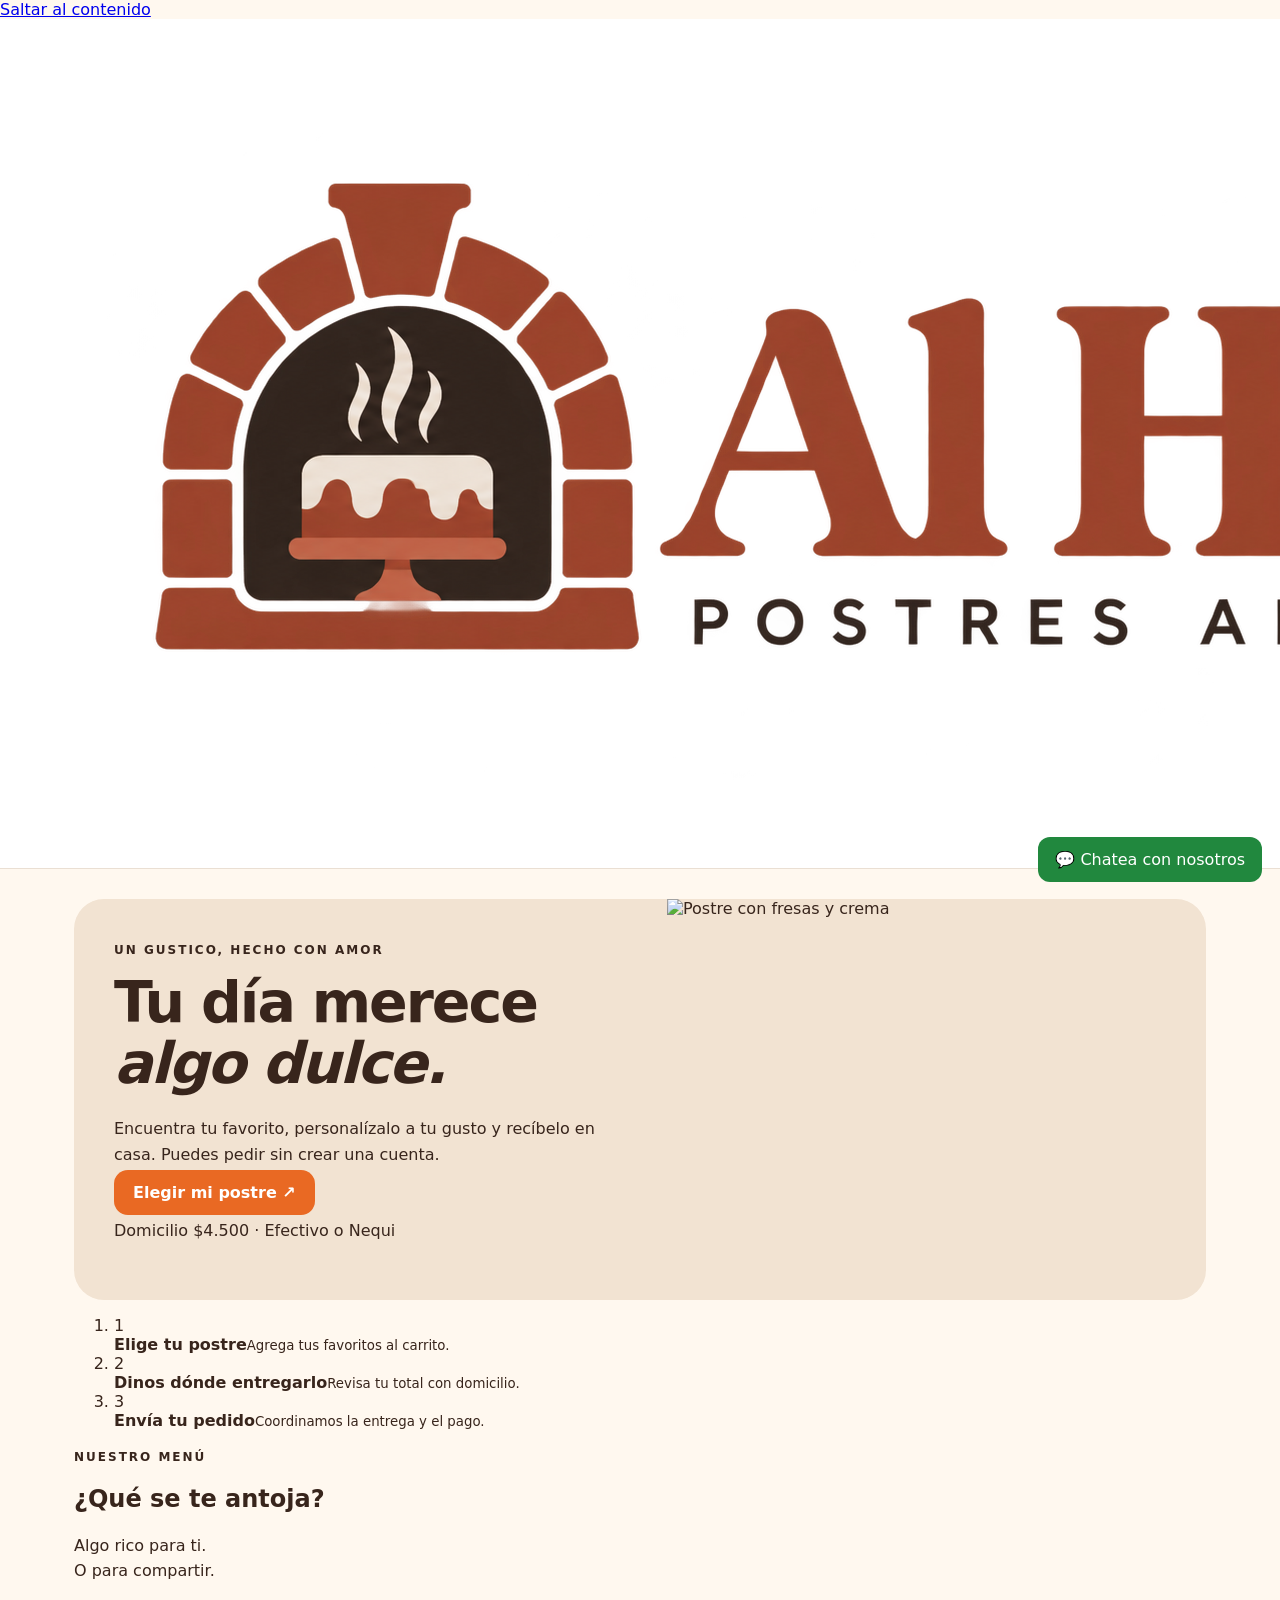
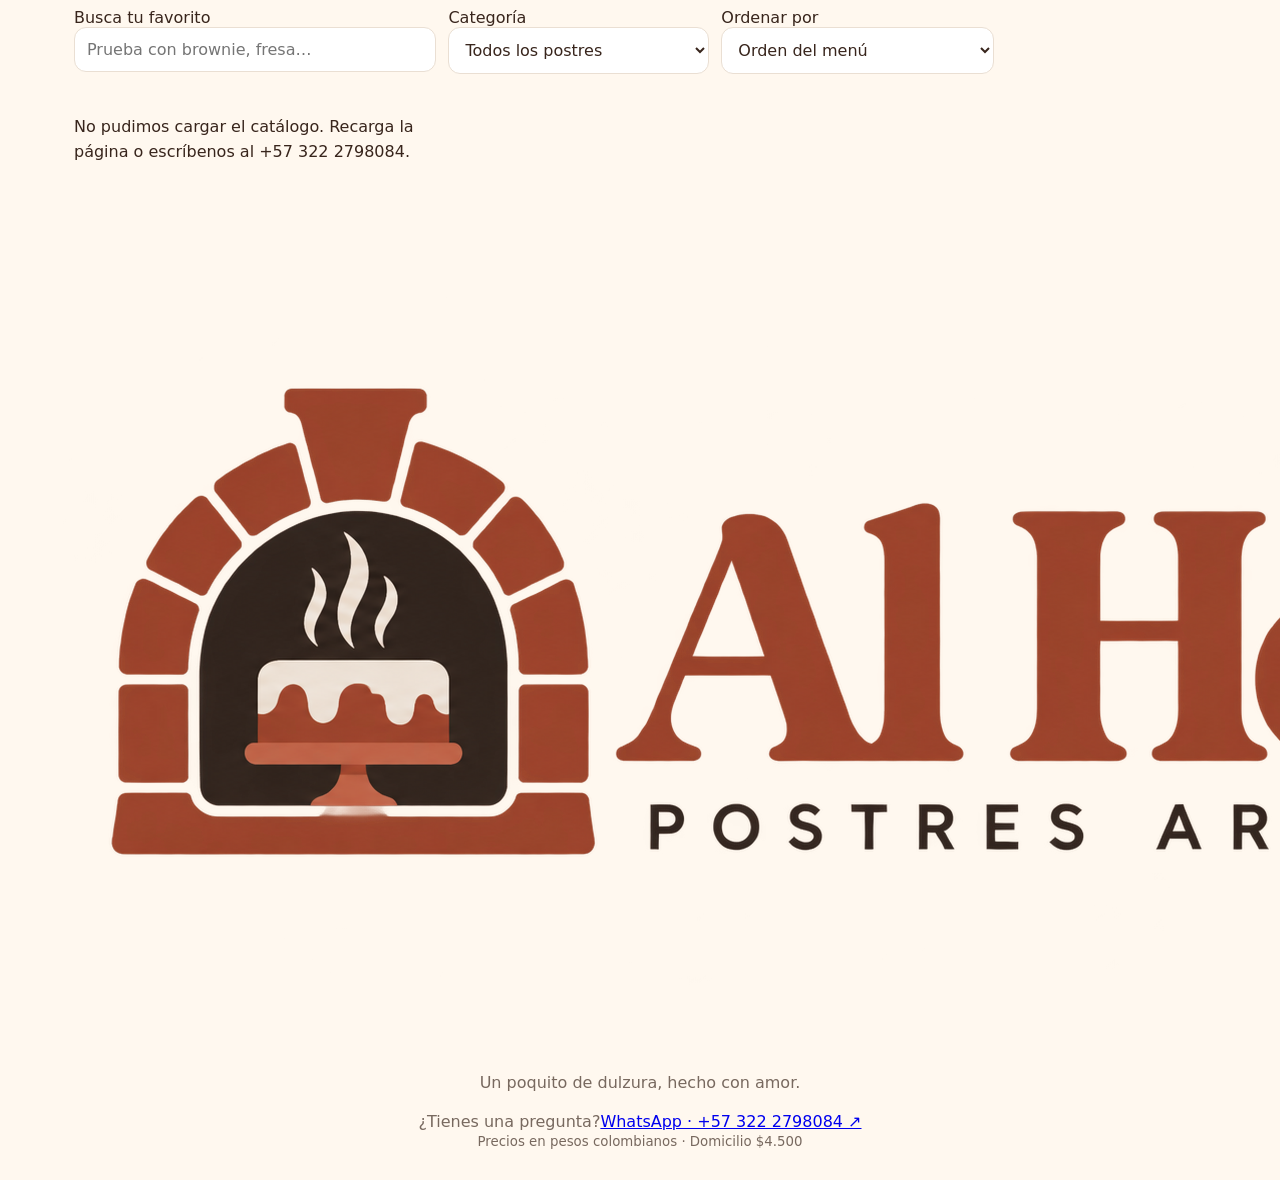
==== pages/index.html @ e9ab472f "Use approved Al Horno logo in header and footer" ====
<!doctype html><html lang="es"><head><meta charset="utf-8"><meta name="viewport" content="width=device-width,initial-scale=1"><meta name="theme-color" content="#ef7428"><title>Al Horno · Postres</title><style>
:root{--ink:#38251c;--accent:#e96923;--cream:#fff8ef;--line:#eadfd3}*{box-sizing:border-box}body{margin:0;background:var(--cream);color:var(--ink);font:16px system-ui,sans-serif}header{background:#fff;position:sticky;top:0;z-index:2;border-bottom:1px solid var(--line)}nav{max-width:1180px;margin:auto;padding:17px 24px;display:flex;justify-content:space-between;align-items:center}.brand{font-size:25px;font-weight:850}.brand small{display:block;font-size:10px;letter-spacing:3px}button,.btn{border:0;border-radius:14px;padding:13px 19px;background:var(--accent);color:white;font:inherit;font-weight:700;cursor:pointer;text-decoration:none}button:focus-visible,a:focus-visible,input:focus-visible,select:focus-visible,textarea:focus-visible{outline:3px solid #5b371b;outline-offset:3px}main{max-width:1180px;margin:auto;padding:30px 24px}.hero{display:grid;grid-template-columns:1.1fr 1fr;overflow:hidden;border-radius:30px;background:#f2e3d2;min-height:340px}.hero div{padding:40px}.hero img{width:100%;height:100%;max-height:380px;object-fit:cover}h1{font-size:clamp(32px,5vw,57px);line-height:1.07;margin:14px 0 22px;letter-spacing:-2px}p{line-height:1.6}.eyebrow{font-size:12px;font-weight:750;letter-spacing:2px}.filters{display:flex;gap:12px;flex-wrap:wrap;margin:24px 0}input,select,textarea{border:1px solid var(--line);border-radius:12px;background:white;padding:12px;font:inherit;width:100%;color:var(--ink)}.filters input{flex:2;min-width:180px}.filters select{flex:1;min-width:150px}.grid{display:grid;grid-template-columns:repeat(3,1fr);gap:22px}.card{background:#fff;border:1px solid var(--line);border-radius:23px;overflow:hidden}.card img{width:100%;height:200px;object-fit:cover}.card>div{padding:20px}.card h3{margin:4px 0}.card p{color:#78695f;min-height:50px;font-size:14px}.row{display:flex;justify-content:space-between;align-items:center;gap:12px}.price{font-size:21px;font-weight:800}.muted{color:#78695f;font-size:14px}.cart{margin-top:35px;background:white;padding:28px;border:1px solid var(--line);border-radius:24px;scroll-margin-top:95px}.item{padding:16px 0;border-bottom:1px solid var(--line)}.item button{padding:7px 12px}.fields{display:grid;grid-template-columns:1fr 1fr;gap:18px;margin:22px 0}.fields label{display:grid;gap:6px}.wide{grid-column:1/-1}footer{text-align:center;padding:30px;color:#78695f}.notice{background:#fff0db;border-radius:12px;padding:14px}.empty{padding:30px;text-align:center}dialog{border:1px solid var(--line);border-radius:25px;padding:28px;max-width:480px;width:calc(100% - 32px)}dialog::backdrop{background:#38251c88}dialog label{display:block;margin:12px 0}dialog label input[type=checkbox]{width:auto}.toast{position:fixed;bottom:22px;left:50%;transform:translateX(-50%);background:var(--ink);color:white;border-radius:20px;padding:13px 20px;z-index:5}.hidden{display:none}@media(max-width:750px){.hero{grid-template-columns:1fr}.hero img{height:200px}.hero div{padding:27px}.grid{grid-template-columns:repeat(2,1fr)}.fields{grid-template-columns:1fr}}@media(max-width:480px){main{padding:20px 14px}.grid{grid-template-columns:1fr}.brand{font-size:22px}.cart{padding:20px}.card img{height:220px}}
.hidden,[hidden]{display:none!important}.detail{max-width:1180px;margin:30px auto;padding:0 24px;display:grid;grid-template-columns:1.1fr 1fr;gap:45px}.detail>img{width:100%;height:620px;max-height:75vh;object-fit:cover;border-radius:18px}.detail h2{font:36px Georgia,serif}.detail label{display:block;margin:16px 0}.detail input[type=checkbox]{width:auto}.detail .btn{display:inline-block;margin:12px 8px 0 0}.detail button[type=submit]{width:100%;margin-top:16px}.cart{margin:10px auto;max-width:850px;min-height:60vh}.navlinks{display:flex;align-items:center;gap:18px}.navlinks>a:not(.btn){color:var(--ink);text-decoration:none}.chat{position:fixed;right:18px;bottom:18px;background:#21883e;color:white;padding:13px 17px;border-radius:12px;text-decoration:none;z-index:3}.toast{bottom:80px}.card>a{display:block}.card h3 a{color:inherit;text-decoration:none}.crumb{color:#78695f;text-decoration:none}.item strong{font-size:18px}@media(max-width:750px){.detail{grid-template-columns:1fr;gap:22px;padding:0 18px}.detail>img{height:320px}.detail h2{font-size:29px}.navlinks{gap:10px}.navlinks>a:not(.btn){font-size:14px}.chat{font-size:13px}.brand small{letter-spacing:1px}}
</style></head><body><a class="skip-link" href="#catalogo">Saltar al contenido</a><header><nav><a class="brand" href="./index.html" aria-label="Al Horno, inicio"><img class="brand-logo" src="./assets/al-horno-logo.png" alt="Al Horno · Postres artesanales" width="1942" height="809" fetchpriority="high"></a><div class="navlinks"><a href="#catalogo">Productos</a><a class="btn cart-link" href="#carrito">Carrito <span id="count" aria-live="polite">0</span></a></div></nav></header><main><section id="hero" class="hero"><div><span class="eyebrow">UN GUSTICO, HECHO CON AMOR</span><h1>Tu día merece<br><em>algo dulce.</em></h1><p>Encuentra tu favorito, personalízalo a tu gusto y recíbelo en casa. Puedes pedir sin crear una cuenta.</p><a class="btn" href="#catalogo">Elegir mi postre <span aria-hidden="true">↗</span></a><p class="hero-note">Domicilio $4.500 · Efectivo o Nequi</p></div><img src="https://images.unsplash.com/photo-1565958011703-44f9829ba187?auto=format&fit=crop&w=1000&q=84" alt="Postre con fresas y crema"></section><section id="catalogo"><ol class="how-to" aria-label="Cómo hacer tu pedido"><li><span>1</span><div><strong>Elige tu postre</strong><small>Agrega tus favoritos al carrito.</small></div></li><li><span>2</span><div><strong>Dinos dónde entregarlo</strong><small>Revisa tu total con domicilio.</small></div></li><li><span>3</span><div><strong>Envía tu pedido</strong><small>Coordinamos la entrega y el pago.</small></div></li></ol><div class="section-heading"><div><span class="eyebrow">NUESTRO MENÚ</span><h2>¿Qué se te antoja?</h2></div><p>Algo rico para ti.<br>O para compartir.</p></div><div class="filters"><label class="search-label">Busca tu favorito<input id="search" type="search" placeholder="Prueba con brownie, fresa…" aria-label="Buscar postres"></label><label>Categoría<select id="category" aria-label="Categoría"><option value="">Todos los postres</option></select></label><label>Ordenar por<select id="sort" aria-label="Ordenar por"><option value="menu">Orden del menú</option><option value="price-asc">Menor precio</option><option value="price-desc">Mayor precio</option><option value="name">Nombre: A a Z</option></select></label></div><div class="catalog-meta"><p id="results-count" role="status"></p><button id="clear-filters" class="text-button" hidden>Limpiar filtros</button></div><div id="products" class="grid" aria-live="polite">Cargando postres…</div></section><section id="carrito" class="cart" hidden><a class="crumb" href="#catalogo">← Seguir comprando</a><div class="section-heading"><div><span class="eyebrow">YA CASI ES TUYO</span><h2>Tu carrito</h2><p>Revisa tus postres y dinos dónde los entregamos.</p></div></div><div class="cart-layout"><div class="cart-products"><h3>1. Tus postres</h3><div id="items"></div></div><form id="checkout"><h3>2. Entrega y pago</h3><p class="muted">No necesitas una cuenta para pedir.</p><p class="price" id="total"></p><div class="fields"><label>Tu nombre<input name="name" autocomplete="name" required maxlength="100"></label><label>Celular de contacto<input name="phone" type="tel" autocomplete="tel" required maxlength="30"></label><label class="wide">Dirección de entrega<input name="address" autocomplete="street-address" required maxlength="300"></label><label class="wide">Indicaciones de entrega (opcional)<textarea name="notes" rows="2" maxlength="500" placeholder="Indicaciones de entrega o alguna preferencia"></textarea></label></div><p class="notice">El tamaño grande y los toppings se cotizan por WhatsApp. El negocio confirma disponibilidad, domicilio y precio final antes de preparar tu pedido.</p><button type="submit">Pedir por WhatsApp</button><p class="muted">Se abrirá el mensaje para que tú lo envíes. Tu pedido queda confirmado cuando el negocio te responda.</p></form></div></section></main><section id="options" class="detail" hidden><img id="detailPhoto" alt=""><div><a class="crumb" href="#catalogo">Inicio / Nuestros productos</a><h2 id="dessert" tabindex="-1"></h2><p id="detailPrice" class="price"></p><p id="detailDescription"></p><form id="customize"><label>Tamaño<select name="size"><option>Original</option><option>Grande (por cotizar)</option></select></label><fieldset class="topping-group"><legend>¿Un toque extra? <span>(opcional)</span></legend><p class="muted">Los adicionales se cotizan antes de pagar.</p><div id="toppings"></div></fieldset><label>Notas para este postre (opcional)<textarea name="note" maxlength="300" placeholder="Cuéntanos cómo lo prefieres"></textarea></label><button type="submit">Agregar al carrito</button></form><a class="btn secondary" href="#carrito">Ir a mi carrito →</a><a class="crumb" href="#catalogo">Seguir comprando</a><p class="muted">Tamaño grande y toppings sujetos a cotización. Confirma tus preferencias con nosotros por WhatsApp.</p></div></section><footer><div><img class="brand-logo" src="./assets/al-horno-logo.png" alt="Al Horno · Postres artesanales" width="1942" height="809" loading="lazy"><p>Un poquito de dulzura, hecho con amor.</p></div><div><span>¿Tienes una pregunta?</span><a href="https://wa.me/573222798084" target="_blank" rel="noopener">WhatsApp · +57 322 2798084 ↗</a></div><small>Precios en pesos colombianos · Domicilio $4.500</small></footer><a class="chat" href="https://wa.me/573222798084" target="_blank" rel="noopener">💬 Chatea con nosotros</a><div id="toast" class="toast hidden" role="status"></div><script>
let products=[],cart=[],selected;const $=id=>document.getElementById(id),money=n=>new Intl.NumberFormat('es-CO',{style:'currency',currency:'COP',maximumFractionDigits:0}).format(n),escapeText=s=>String(s).replace(/[&<>"']/g,c=>({'&':'&amp;','<':'&lt;','>':'&gt;','"':'&quot;',"'":'&#39;'}[c]));
function notify(s){$('toast').textContent=s;$('toast').classList.remove('hidden');setTimeout(()=>$('toast').classList.add('hidden'),2500)}
function save(){try{localStorage.setItem('alHornoPagesCart',JSON.stringify(cart))}catch{}}
function catalog(){const q=$('search').value.toLocaleLowerCase(),cat=$('category').value;const found=products.filter(p=>(!cat||p.cat===cat)&&p.name.toLocaleLowerCase().includes(q));const sort=$('sort').value;if(sort==='price-asc')found.sort((a,b)=>a.price-b.price);if(sort==='price-desc')found.sort((a,b)=>b.price-a.price);if(sort==='name')found.sort((a,b)=>a.name.localeCompare(b.name,'es'));$('results-count').textContent=found.length+' '+(found.length===1?'postre':'postres')+' para elegir';$('clear-filters').hidden=!q&&!cat&&sort==='menu';$('products').innerHTML=found.map(p=>`<article class="card"><a href="#producto/${escapeText(p.id)}"><img loading="lazy" src="${escapeText(p.img)}" alt="${escapeText(p.name)}"></a><div><span class="muted">${escapeText(p.cat)}</span><h3><a href="#producto/${escapeText(p.id)}">${escapeText(p.name)}</a></h3><p>${escapeText(p.desc)}</p><div class="row"><span class="price">${money(p.price)}</span><button data-add="${escapeText(p.id)}" aria-label="Ver opciones de ${escapeText(p.name)}">Ver opciones <span aria-hidden="true">↗</span></button></div></div></article>`).join('')||'<div class="empty"><h3>No encontramos ese postre</h3><p>Prueba otro nombre o pulsa «Limpiar filtros» para ver todo el menú.</p></div>'}
function draw(){let total=0,count=0;$('items').innerHTML=cart.map((x,i)=>{const p=products.find(p=>p.id===x.id);total+=p.price*x.qty;count+=x.qty;return `<div class="item"><div class="row"><strong>${escapeText(p.name)}</strong><b>${money(p.price*x.qty)}</b></div><p class="muted">${escapeText([x.size,...x.toppings,x.note].filter(Boolean).join(' · '))}</p><div class="row"><span><button data-index="${i}" data-step="-1" aria-label="Quitar una unidad de ${escapeText(p.name)}">−</button> ${x.qty} <button data-index="${i}" data-step="1" aria-label="Añadir una unidad de ${escapeText(p.name)}">+</button></span><button data-remove="${i}">Eliminar</button></div></div>`}).join('')||'<div class="empty"><span class="empty-icon" aria-hidden="true">♡</span><h3>Tu carrito está esperando algo rico</h3><p>Elige un postre para empezar tu pedido.</p><a class="btn" href="./index.html#catalogo">Ver los postres →</a></div>';$('total').textContent='Subtotal base: '+money(total);$('count').textContent=count;$('checkout').querySelector('button').disabled=!cart.length;$('checkout').hidden=!cart.length;document.querySelector('.cart-layout').classList.toggle('is-empty',!cart.length);save()}
$('search').oninput=catalog;$('category').onchange=catalog;$('sort').onchange=catalog;$('clear-filters').onclick=()=>{$('search').value='';$('category').value='';$('sort').value='menu';catalog()};
$('products').onclick=e=>{const b=e.target.closest('[data-add]');if(!b)return;location.hash='producto/'+b.dataset.add};
$('customize').onsubmit=e=>{e.preventDefault();const f=new FormData(e.target);cart.push({id:selected.id,qty:1,size:f.get('size'),toppings:f.getAll('topping'),note:f.get('note').trim()});draw();notify('Postre agregado. Puedes verlo en Mi carrito.')};
$('items').onclick=e=>{const b=e.target.closest('button');if(!b)return;if(b.dataset.remove!==undefined)cart.splice(Number(b.dataset.remove),1);else{const i=Number(b.dataset.index);cart[i].qty=Math.min(99,cart[i].qty+Number(b.dataset.step));if(cart[i].qty<1)cart.splice(i,1)}draw()};
$('checkout').onsubmit=e=>{e.preventDefault();if(!cart.length)return;const f=new FormData(e.target);const total=cart.reduce((sum,x)=>sum+products.find(p=>p.id===x.id).price*x.qty,0);const lines=cart.map(x=>{const p=products.find(p=>p.id===x.id);return x.qty+' × '+p.name+' — '+money(p.price*x.qty)+'\n'+[x.size,...x.toppings,x.note].filter(Boolean).join(' · ')});const message=['¡Hola, Al Horno! Quiero hacer este pedido:','',...lines,'','Subtotal base: '+money(total),'Adicionales y domicilio pendientes de cotización.','Nombre: '+f.get('name'),'Celular: '+f.get('phone'),'Dirección: '+f.get('address'),'Notas: '+f.get('notes'),'Por favor confirmen disponibilidad y total final.'].join('\n');window.location.href='https://wa.me/573222798084?text='+encodeURIComponent(message)};
$('toppings').innerHTML=['Chocolate','Arequipe','Oreo','Fresas','Chispas de chocolate'].map(t=>`<label><input type="checkbox" name="topping" value="${t}"> ${t}</label>`).join('');
function route(){const hash=location.hash;const isCart=hash==='#carrito';const id=hash.startsWith('#producto/')?hash.slice(10):null;selected=products.find(p=>p.id===id);$('hero').hidden=isCart||!!selected;$('catalogo').hidden=isCart||!!selected;$('carrito').hidden=!isCart;$('options').hidden=!selected;if(selected){$('dessert').textContent=selected.name;$('detailPhoto').src=selected.img;$('detailPhoto').alt=selected.name;$('detailPrice').textContent=money(selected.price);$('detailDescription').textContent=selected.desc;$('customize').reset();document.title=selected.name+' · Al Horno'}else{document.title=isCart?'Tu carrito · Al Horno':'Al Horno · Postres'}if(hash==='#catalogo')$('catalogo').scrollIntoView({block:'start'});else window.scrollTo(0,0)}
window.addEventListener('hashchange',route);
fetch('./products.json').then(r=>{if(!r.ok)throw Error();return r.json()}).then(data=>{products=data;try{const saved=JSON.parse(localStorage.getItem('alHornoPagesCart')||'[]');if(Array.isArray(saved))cart=saved.filter(x=>products.some(p=>p.id===x.id)&&Number.isInteger(x.qty)&&x.qty>0&&x.qty<=99&&typeof x.size==='string'&&Array.isArray(x.toppings)&&x.toppings.every(t=>typeof t==='string')&&typeof x.note==='string')}catch{}$('category').innerHTML+=[...new Set(products.map(p=>p.cat))].map(c=>`<option>${escapeText(c)}</option>`).join('');catalog();draw();route()}).catch(()=>{$('products').innerHTML='<p>No pudimos cargar el catálogo. Recarga la página o escríbenos al +57 322 2798084.</p>'});
</script></body></html>
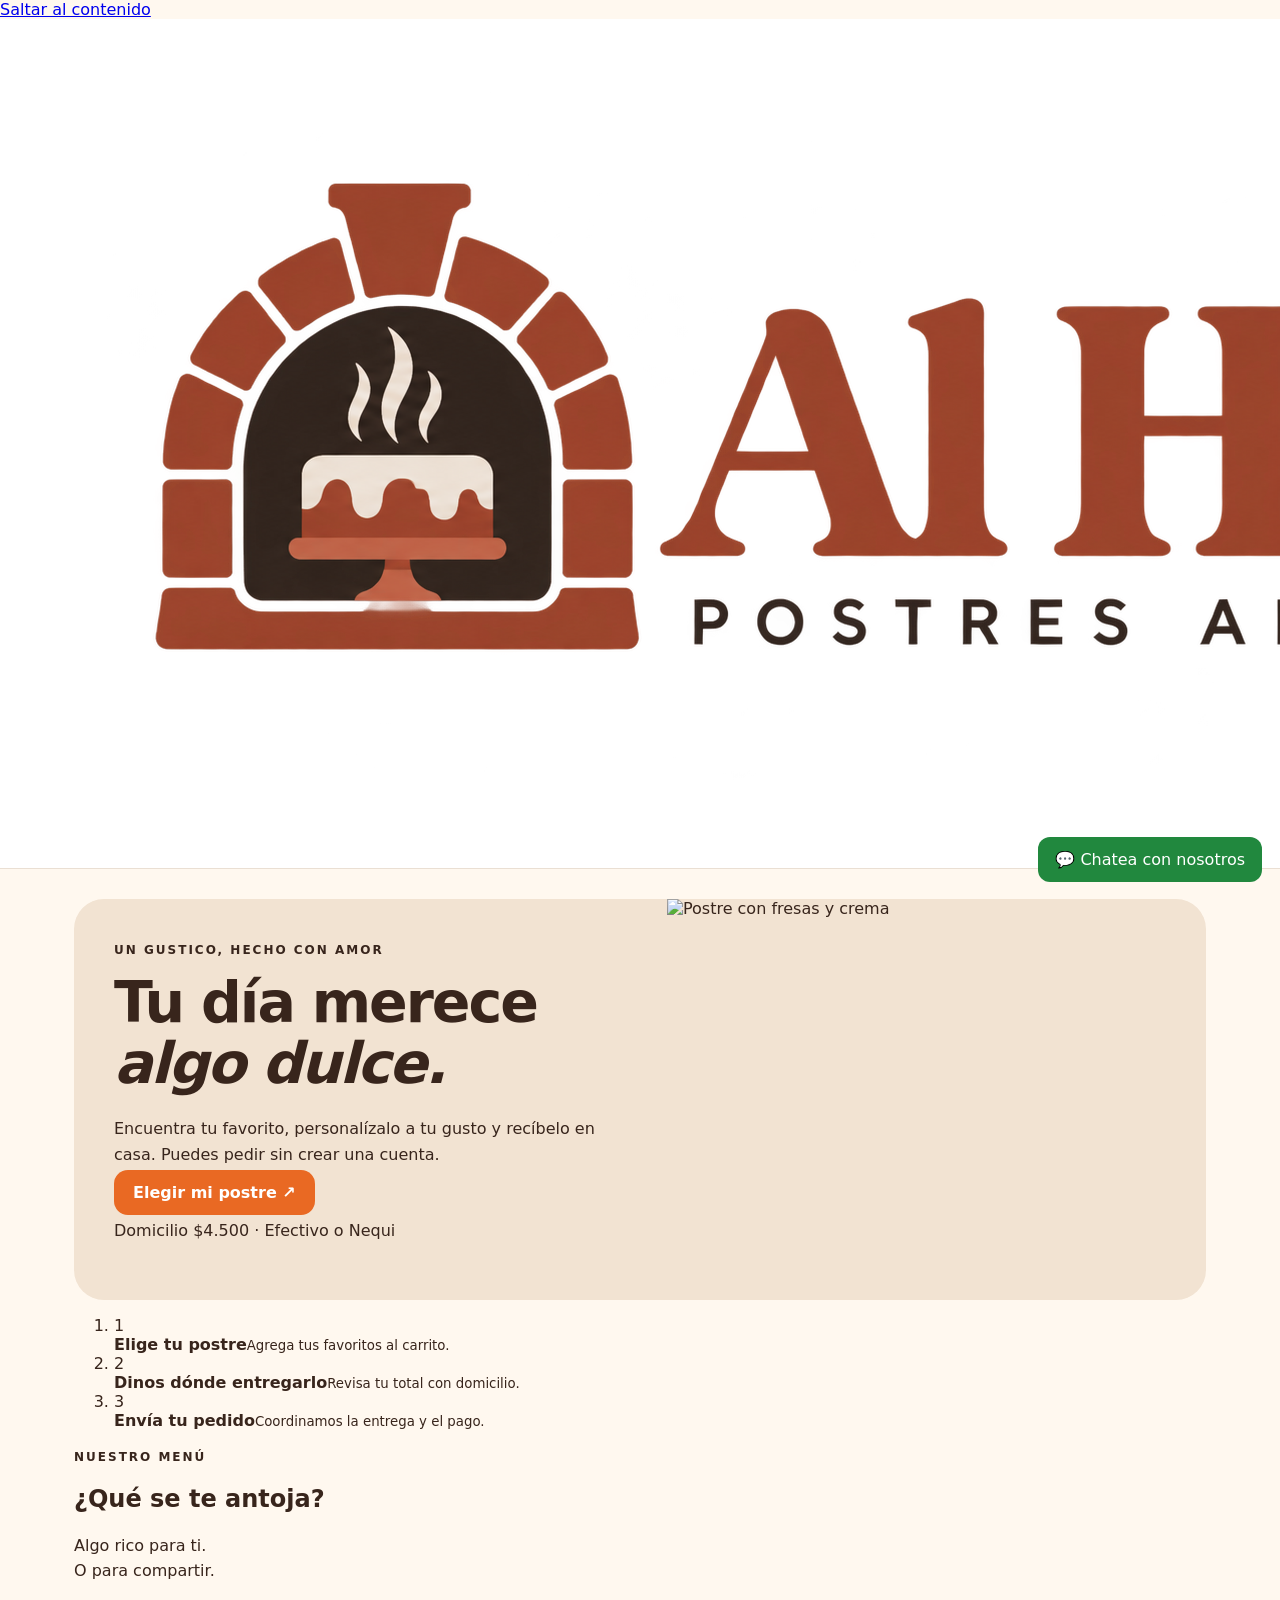
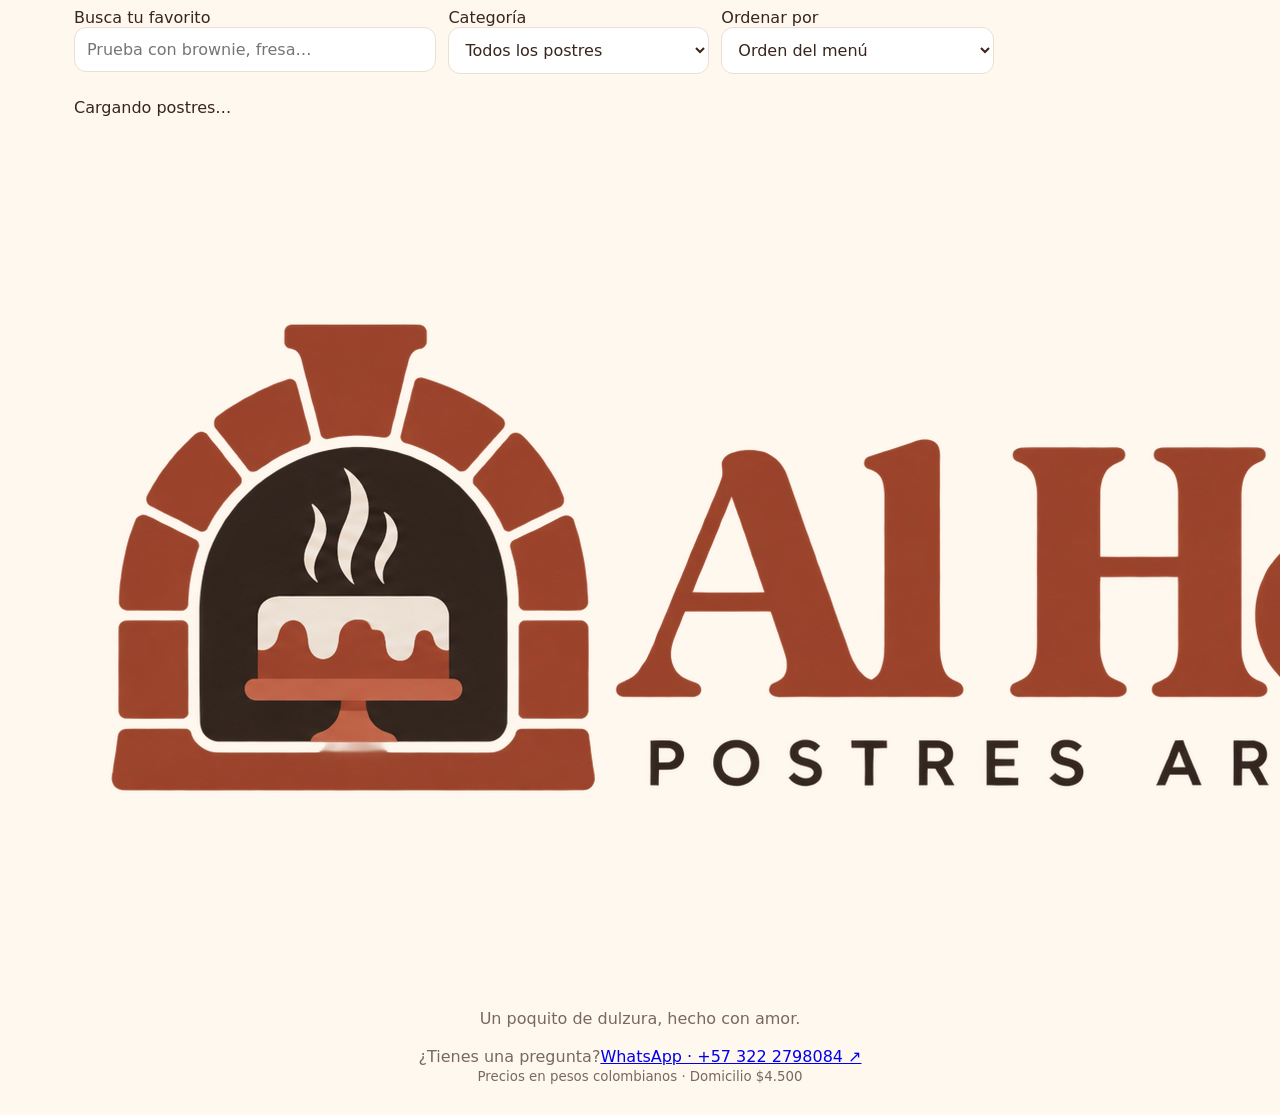
==== commit 8594e7c2: "Add shared product editor, configurable option prices and order confirmation" ====
--- a/pages/index.html
+++ b/pages/index.html
@@ -1,19 +1,4 @@
 <!doctype html><html lang="es"><head><meta charset="utf-8"><meta name="viewport" content="width=device-width,initial-scale=1"><meta name="theme-color" content="#ef7428"><title>Al Horno · Postres</title><style>
 :root{--ink:#38251c;--accent:#e96923;--cream:#fff8ef;--line:#eadfd3}*{box-sizing:border-box}body{margin:0;background:var(--cream);color:var(--ink);font:16px system-ui,sans-serif}header{background:#fff;position:sticky;top:0;z-index:2;border-bottom:1px solid var(--line)}nav{max-width:1180px;margin:auto;padding:17px 24px;display:flex;justify-content:space-between;align-items:center}.brand{font-size:25px;font-weight:850}.brand small{display:block;font-size:10px;letter-spacing:3px}button,.btn{border:0;border-radius:14px;padding:13px 19px;background:var(--accent);color:white;font:inherit;font-weight:700;cursor:pointer;text-decoration:none}button:focus-visible,a:focus-visible,input:focus-visible,select:focus-visible,textarea:focus-visible{outline:3px solid #5b371b;outline-offset:3px}main{max-width:1180px;margin:auto;padding:30px 24px}.hero{display:grid;grid-template-columns:1.1fr 1fr;overflow:hidden;border-radius:30px;background:#f2e3d2;min-height:340px}.hero div{padding:40px}.hero img{width:100%;height:100%;max-height:380px;object-fit:cover}h1{font-size:clamp(32px,5vw,57px);line-height:1.07;margin:14px 0 22px;letter-spacing:-2px}p{line-height:1.6}.eyebrow{font-size:12px;font-weight:750;letter-spacing:2px}.filters{display:flex;gap:12px;flex-wrap:wrap;margin:24px 0}input,select,textarea{border:1px solid var(--line);border-radius:12px;background:white;padding:12px;font:inherit;width:100%;color:var(--ink)}.filters input{flex:2;min-width:180px}.filters select{flex:1;min-width:150px}.grid{display:grid;grid-template-columns:repeat(3,1fr);gap:22px}.card{background:#fff;border:1px solid var(--line);border-radius:23px;overflow:hidden}.card img{width:100%;height:200px;object-fit:cover}.card>div{padding:20px}.card h3{margin:4px 0}.card p{color:#78695f;min-height:50px;font-size:14px}.row{display:flex;justify-content:space-between;align-items:center;gap:12px}.price{font-size:21px;font-weight:800}.muted{color:#78695f;font-size:14px}.cart{margin-top:35px;background:white;padding:28px;border:1px solid var(--line);border-radius:24px;scroll-margin-top:95px}.item{padding:16px 0;border-bottom:1px solid var(--line)}.item button{padding:7px 12px}.fields{display:grid;grid-template-columns:1fr 1fr;gap:18px;margin:22px 0}.fields label{display:grid;gap:6px}.wide{grid-column:1/-1}footer{text-align:center;padding:30px;color:#78695f}.notice{background:#fff0db;border-radius:12px;padding:14px}.empty{padding:30px;text-align:center}dialog{border:1px solid var(--line);border-radius:25px;padding:28px;max-width:480px;width:calc(100% - 32px)}dialog::backdrop{background:#38251c88}dialog label{display:block;margin:12px 0}dialog label input[type=checkbox]{width:auto}.toast{position:fixed;bottom:22px;left:50%;transform:translateX(-50%);background:var(--ink);color:white;border-radius:20px;padding:13px 20px;z-index:5}.hidden{display:none}@media(max-width:750px){.hero{grid-template-columns:1fr}.hero img{height:200px}.hero div{padding:27px}.grid{grid-template-columns:repeat(2,1fr)}.fields{grid-template-columns:1fr}}@media(max-width:480px){main{padding:20px 14px}.grid{grid-template-columns:1fr}.brand{font-size:22px}.cart{padding:20px}.card img{height:220px}}
 .hidden,[hidden]{display:none!important}.detail{max-width:1180px;margin:30px auto;padding:0 24px;display:grid;grid-template-columns:1.1fr 1fr;gap:45px}.detail>img{width:100%;height:620px;max-height:75vh;object-fit:cover;border-radius:18px}.detail h2{font:36px Georgia,serif}.detail label{display:block;margin:16px 0}.detail input[type=checkbox]{width:auto}.detail .btn{display:inline-block;margin:12px 8px 0 0}.detail button[type=submit]{width:100%;margin-top:16px}.cart{margin:10px auto;max-width:850px;min-height:60vh}.navlinks{display:flex;align-items:center;gap:18px}.navlinks>a:not(.btn){color:var(--ink);text-decoration:none}.chat{position:fixed;right:18px;bottom:18px;background:#21883e;color:white;padding:13px 17px;border-radius:12px;text-decoration:none;z-index:3}.toast{bottom:80px}.card>a{display:block}.card h3 a{color:inherit;text-decoration:none}.crumb{color:#78695f;text-decoration:none}.item strong{font-size:18px}@media(max-width:750px){.detail{grid-template-columns:1fr;gap:22px;padding:0 18px}.detail>img{height:320px}.detail h2{font-size:29px}.navlinks{gap:10px}.navlinks>a:not(.btn){font-size:14px}.chat{font-size:13px}.brand small{letter-spacing:1px}}
-</style></head><body><a class="skip-link" href="#catalogo">Saltar al contenido</a><header><nav><a class="brand" href="./index.html" aria-label="Al Horno, inicio"><img class="brand-logo" src="./assets/al-horno-logo.png" alt="Al Horno · Postres artesanales" width="1942" height="809" fetchpriority="high"></a><div class="navlinks"><a href="#catalogo">Productos</a><a class="btn cart-link" href="#carrito">Carrito <span id="count" aria-live="polite">0</span></a></div></nav></header><main><section id="hero" class="hero"><div><span class="eyebrow">UN GUSTICO, HECHO CON AMOR</span><h1>Tu día merece<br><em>algo dulce.</em></h1><p>Encuentra tu favorito, personalízalo a tu gusto y recíbelo en casa. Puedes pedir sin crear una cuenta.</p><a class="btn" href="#catalogo">Elegir mi postre <span aria-hidden="true">↗</span></a><p class="hero-note">Domicilio $4.500 · Efectivo o Nequi</p></div><img src="https://images.unsplash.com/photo-1565958011703-44f9829ba187?auto=format&fit=crop&w=1000&q=84" alt="Postre con fresas y crema"></section><section id="catalogo"><ol class="how-to" aria-label="Cómo hacer tu pedido"><li><span>1</span><div><strong>Elige tu postre</strong><small>Agrega tus favoritos al carrito.</small></div></li><li><span>2</span><div><strong>Dinos dónde entregarlo</strong><small>Revisa tu total con domicilio.</small></div></li><li><span>3</span><div><strong>Envía tu pedido</strong><small>Coordinamos la entrega y el pago.</small></div></li></ol><div class="section-heading"><div><span class="eyebrow">NUESTRO MENÚ</span><h2>¿Qué se te antoja?</h2></div><p>Algo rico para ti.<br>O para compartir.</p></div><div class="filters"><label class="search-label">Busca tu favorito<input id="search" type="search" placeholder="Prueba con brownie, fresa…" aria-label="Buscar postres"></label><label>Categoría<select id="category" aria-label="Categoría"><option value="">Todos los postres</option></select></label><label>Ordenar por<select id="sort" aria-label="Ordenar por"><option value="menu">Orden del menú</option><option value="price-asc">Menor precio</option><option value="price-desc">Mayor precio</option><option value="name">Nombre: A a Z</option></select></label></div><div class="catalog-meta"><p id="results-count" role="status"></p><button id="clear-filters" class="text-button" hidden>Limpiar filtros</button></div><div id="products" class="grid" aria-live="polite">Cargando postres…</div></section><section id="carrito" class="cart" hidden><a class="crumb" href="#catalogo">← Seguir comprando</a><div class="section-heading"><div><span class="eyebrow">YA CASI ES TUYO</span><h2>Tu carrito</h2><p>Revisa tus postres y dinos dónde los entregamos.</p></div></div><div class="cart-layout"><div class="cart-products"><h3>1. Tus postres</h3><div id="items"></div></div><form id="checkout"><h3>2. Entrega y pago</h3><p class="muted">No necesitas una cuenta para pedir.</p><p class="price" id="total"></p><div class="fields"><label>Tu nombre<input name="name" autocomplete="name" required maxlength="100"></label><label>Celular de contacto<input name="phone" type="tel" autocomplete="tel" required maxlength="30"></label><label class="wide">Dirección de entrega<input name="address" autocomplete="street-address" required maxlength="300"></label><label class="wide">Indicaciones de entrega (opcional)<textarea name="notes" rows="2" maxlength="500" placeholder="Indicaciones de entrega o alguna preferencia"></textarea></label></div><p class="notice">El tamaño grande y los toppings se cotizan por WhatsApp. El negocio confirma disponibilidad, domicilio y precio final antes de preparar tu pedido.</p><button type="submit">Pedir por WhatsApp</button><p class="muted">Se abrirá el mensaje para que tú lo envíes. Tu pedido queda confirmado cuando el negocio te responda.</p></form></div></section></main><section id="options" class="detail" hidden><img id="detailPhoto" alt=""><div><a class="crumb" href="#catalogo">Inicio / Nuestros productos</a><h2 id="dessert" tabindex="-1"></h2><p id="detailPrice" class="price"></p><p id="detailDescription"></p><form id="customize"><label>Tamaño<select name="size"><option>Original</option><option>Grande (por cotizar)</option></select></label><fieldset class="topping-group"><legend>¿Un toque extra? <span>(opcional)</span></legend><p class="muted">Los adicionales se cotizan antes de pagar.</p><div id="toppings"></div></fieldset><label>Notas para este postre (opcional)<textarea name="note" maxlength="300" placeholder="Cuéntanos cómo lo prefieres"></textarea></label><button type="submit">Agregar al carrito</button></form><a class="btn secondary" href="#carrito">Ir a mi carrito →</a><a class="crumb" href="#catalogo">Seguir comprando</a><p class="muted">Tamaño grande y toppings sujetos a cotización. Confirma tus preferencias con nosotros por WhatsApp.</p></div></section><footer><div><img class="brand-logo" src="./assets/al-horno-logo.png" alt="Al Horno · Postres artesanales" width="1942" height="809" loading="lazy"><p>Un poquito de dulzura, hecho con amor.</p></div><div><span>¿Tienes una pregunta?</span><a href="https://wa.me/573222798084" target="_blank" rel="noopener">WhatsApp · +57 322 2798084 ↗</a></div><small>Precios en pesos colombianos · Domicilio $4.500</small></footer><a class="chat" href="https://wa.me/573222798084" target="_blank" rel="noopener">💬 Chatea con nosotros</a><div id="toast" class="toast hidden" role="status"></div><script>
-let products=[],cart=[],selected;const $=id=>document.getElementById(id),money=n=>new Intl.NumberFormat('es-CO',{style:'currency',currency:'COP',maximumFractionDigits:0}).format(n),escapeText=s=>String(s).replace(/[&<>"']/g,c=>({'&':'&amp;','<':'&lt;','>':'&gt;','"':'&quot;',"'":'&#39;'}[c]));
-function notify(s){$('toast').textContent=s;$('toast').classList.remove('hidden');setTimeout(()=>$('toast').classList.add('hidden'),2500)}
-function save(){try{localStorage.setItem('alHornoPagesCart',JSON.stringify(cart))}catch{}}
-function catalog(){const q=$('search').value.toLocaleLowerCase(),cat=$('category').value;const found=products.filter(p=>(!cat||p.cat===cat)&&p.name.toLocaleLowerCase().includes(q));const sort=$('sort').value;if(sort==='price-asc')found.sort((a,b)=>a.price-b.price);if(sort==='price-desc')found.sort((a,b)=>b.price-a.price);if(sort==='name')found.sort((a,b)=>a.name.localeCompare(b.name,'es'));$('results-count').textContent=found.length+' '+(found.length===1?'postre':'postres')+' para elegir';$('clear-filters').hidden=!q&&!cat&&sort==='menu';$('products').innerHTML=found.map(p=>`<article class="card"><a href="#producto/${escapeText(p.id)}"><img loading="lazy" src="${escapeText(p.img)}" alt="${escapeText(p.name)}"></a><div><span class="muted">${escapeText(p.cat)}</span><h3><a href="#producto/${escapeText(p.id)}">${escapeText(p.name)}</a></h3><p>${escapeText(p.desc)}</p><div class="row"><span class="price">${money(p.price)}</span><button data-add="${escapeText(p.id)}" aria-label="Ver opciones de ${escapeText(p.name)}">Ver opciones <span aria-hidden="true">↗</span></button></div></div></article>`).join('')||'<div class="empty"><h3>No encontramos ese postre</h3><p>Prueba otro nombre o pulsa «Limpiar filtros» para ver todo el menú.</p></div>'}
-function draw(){let total=0,count=0;$('items').innerHTML=cart.map((x,i)=>{const p=products.find(p=>p.id===x.id);total+=p.price*x.qty;count+=x.qty;return `<div class="item"><div class="row"><strong>${escapeText(p.name)}</strong><b>${money(p.price*x.qty)}</b></div><p class="muted">${escapeText([x.size,...x.toppings,x.note].filter(Boolean).join(' · '))}</p><div class="row"><span><button data-index="${i}" data-step="-1" aria-label="Quitar una unidad de ${escapeText(p.name)}">−</button> ${x.qty} <button data-index="${i}" data-step="1" aria-label="Añadir una unidad de ${escapeText(p.name)}">+</button></span><button data-remove="${i}">Eliminar</button></div></div>`}).join('')||'<div class="empty"><span class="empty-icon" aria-hidden="true">♡</span><h3>Tu carrito está esperando algo rico</h3><p>Elige un postre para empezar tu pedido.</p><a class="btn" href="./index.html#catalogo">Ver los postres →</a></div>';$('total').textContent='Subtotal base: '+money(total);$('count').textContent=count;$('checkout').querySelector('button').disabled=!cart.length;$('checkout').hidden=!cart.length;document.querySelector('.cart-layout').classList.toggle('is-empty',!cart.length);save()}
-$('search').oninput=catalog;$('category').onchange=catalog;$('sort').onchange=catalog;$('clear-filters').onclick=()=>{$('search').value='';$('category').value='';$('sort').value='menu';catalog()};
-$('products').onclick=e=>{const b=e.target.closest('[data-add]');if(!b)return;location.hash='producto/'+b.dataset.add};
-$('customize').onsubmit=e=>{e.preventDefault();const f=new FormData(e.target);cart.push({id:selected.id,qty:1,size:f.get('size'),toppings:f.getAll('topping'),note:f.get('note').trim()});draw();notify('Postre agregado. Puedes verlo en Mi carrito.')};
-$('items').onclick=e=>{const b=e.target.closest('button');if(!b)return;if(b.dataset.remove!==undefined)cart.splice(Number(b.dataset.remove),1);else{const i=Number(b.dataset.index);cart[i].qty=Math.min(99,cart[i].qty+Number(b.dataset.step));if(cart[i].qty<1)cart.splice(i,1)}draw()};
-$('checkout').onsubmit=e=>{e.preventDefault();if(!cart.length)return;const f=new FormData(e.target);const total=cart.reduce((sum,x)=>sum+products.find(p=>p.id===x.id).price*x.qty,0);const lines=cart.map(x=>{const p=products.find(p=>p.id===x.id);return x.qty+' × '+p.name+' — '+money(p.price*x.qty)+'\n'+[x.size,...x.toppings,x.note].filter(Boolean).join(' · ')});const message=['¡Hola, Al Horno! Quiero hacer este pedido:','',...lines,'','Subtotal base: '+money(total),'Adicionales y domicilio pendientes de cotización.','Nombre: '+f.get('name'),'Celular: '+f.get('phone'),'Dirección: '+f.get('address'),'Notas: '+f.get('notes'),'Por favor confirmen disponibilidad y total final.'].join('\n');window.location.href='https://wa.me/573222798084?text='+encodeURIComponent(message)};
-$('toppings').innerHTML=['Chocolate','Arequipe','Oreo','Fresas','Chispas de chocolate'].map(t=>`<label><input type="checkbox" name="topping" value="${t}"> ${t}</label>`).join('');
-function route(){const hash=location.hash;const isCart=hash==='#carrito';const id=hash.startsWith('#producto/')?hash.slice(10):null;selected=products.find(p=>p.id===id);$('hero').hidden=isCart||!!selected;$('catalogo').hidden=isCart||!!selected;$('carrito').hidden=!isCart;$('options').hidden=!selected;if(selected){$('dessert').textContent=selected.name;$('detailPhoto').src=selected.img;$('detailPhoto').alt=selected.name;$('detailPrice').textContent=money(selected.price);$('detailDescription').textContent=selected.desc;$('customize').reset();document.title=selected.name+' · Al Horno'}else{document.title=isCart?'Tu carrito · Al Horno':'Al Horno · Postres'}if(hash==='#catalogo')$('catalogo').scrollIntoView({block:'start'});else window.scrollTo(0,0)}
-window.addEventListener('hashchange',route);
-fetch('./products.json').then(r=>{if(!r.ok)throw Error();return r.json()}).then(data=>{products=data;try{const saved=JSON.parse(localStorage.getItem('alHornoPagesCart')||'[]');if(Array.isArray(saved))cart=saved.filter(x=>products.some(p=>p.id===x.id)&&Number.isInteger(x.qty)&&x.qty>0&&x.qty<=99&&typeof x.size==='string'&&Array.isArray(x.toppings)&&x.toppings.every(t=>typeof t==='string')&&typeof x.note==='string')}catch{}$('category').innerHTML+=[...new Set(products.map(p=>p.cat))].map(c=>`<option>${escapeText(c)}</option>`).join('');catalog();draw();route()}).catch(()=>{$('products').innerHTML='<p>No pudimos cargar el catálogo. Recarga la página o escríbenos al +57 322 2798084.</p>'});
-</script></body></html>
+</style></head><body><a class="skip-link" href="#catalogo">Saltar al contenido</a><header><nav><a class="brand" href="./index.html" aria-label="Al Horno, inicio"><img class="brand-logo" src="./assets/al-horno-logo.png" alt="Al Horno · Postres artesanales" width="1942" height="809" fetchpriority="high"></a><div class="navlinks"><a href="#catalogo">Productos</a><a class="btn cart-link" href="#carrito">Carrito <span id="count" aria-live="polite">0</span></a></div></nav></header><main><section id="hero" class="hero"><div><span class="eyebrow">UN GUSTICO, HECHO CON AMOR</span><h1>Tu día merece<br><em>algo dulce.</em></h1><p>Encuentra tu favorito, personalízalo a tu gusto y recíbelo en casa. Puedes pedir sin crear una cuenta.</p><a class="btn" href="#catalogo">Elegir mi postre <span aria-hidden="true">↗</span></a><p class="hero-note">Domicilio $4.500 · Efectivo o Nequi</p></div><img src="https://images.unsplash.com/photo-1565958011703-44f9829ba187?auto=format&fit=crop&w=1000&q=84" alt="Postre con fresas y crema"></section><section id="catalogo"><ol class="how-to" aria-label="Cómo hacer tu pedido"><li><span>1</span><div><strong>Elige tu postre</strong><small>Agrega tus favoritos al carrito.</small></div></li><li><span>2</span><div><strong>Dinos dónde entregarlo</strong><small>Revisa tu total con domicilio.</small></div></li><li><span>3</span><div><strong>Envía tu pedido</strong><small>Coordinamos la entrega y el pago.</small></div></li></ol><div class="section-heading"><div><span class="eyebrow">NUESTRO MENÚ</span><h2>¿Qué se te antoja?</h2></div><p>Algo rico para ti.<br>O para compartir.</p></div><div class="filters"><label class="search-label">Busca tu favorito<input id="search" type="search" placeholder="Prueba con brownie, fresa…" aria-label="Buscar postres"></label><label>Categoría<select id="category" aria-label="Categoría"><option value="">Todos los postres</option></select></label><label>Ordenar por<select id="sort" aria-label="Ordenar por"><option value="menu">Orden del menú</option><option value="price-asc">Menor precio</option><option value="price-desc">Mayor precio</option><option value="name">Nombre: A a Z</option></select></label></div><div class="catalog-meta"><p id="results-count" role="status"></p><button id="clear-filters" class="text-button" hidden>Limpiar filtros</button></div><p id="catalog-status" role="status" hidden></p><div id="products" class="grid" aria-live="polite">Cargando postres…</div></section><section id="carrito" class="cart" hidden><a class="crumb" href="#catalogo">← Seguir comprando</a><div class="section-heading"><div><span class="eyebrow">YA CASI ES TUYO</span><h2>Tu carrito</h2><p>Revisa tus postres y dinos dónde los entregamos.</p></div></div><div class="cart-layout"><div class="cart-products"><h3>1. Tus postres</h3><div id="items"></div></div><form id="checkout"><h3>2. Entrega y pago</h3><p class="muted">No necesitas una cuenta para pedir.</p><p class="price" id="total"></p><div class="fields"><label>Tu nombre<input name="name" autocomplete="name" required maxlength="100"></label><label>Celular de contacto<input name="phone" type="tel" autocomplete="tel" required maxlength="30"></label><label class="wide">Dirección de entrega<input name="address" autocomplete="street-address" required maxlength="300"></label><label class="wide">Indicaciones de entrega (opcional)<textarea name="notes" rows="2" maxlength="500" placeholder="Indicaciones de entrega o alguna preferencia"></textarea></label></div><p class="notice">El tamaño grande y los toppings se cotizan por WhatsApp. El negocio confirma disponibilidad, domicilio y precio final antes de preparar tu pedido.</p><button type="submit">Pedir por WhatsApp</button><p class="muted">Se abrirá el mensaje para que tú lo envíes. Tu pedido queda confirmado cuando el negocio te responda.</p></form></div></section></main><section id="options" class="detail" hidden><img id="detailPhoto" alt=""><div><a class="crumb" href="#catalogo">Inicio / Nuestros productos</a><h2 id="dessert" tabindex="-1"></h2><p id="detailPrice" class="price"></p><p id="detailDescription"></p><form id="customize"><label>Tamaño<select name="size"><option>Original</option><option>Grande (por cotizar)</option></select></label><fieldset class="topping-group"><legend>¿Un toque extra? <span>(opcional)</span></legend><p class="muted">El total se actualiza al elegir. Las opciones sin precio se confirman antes de preparar el pedido.</p><div id="toppings"></div></fieldset><label>Notas para este postre (opcional)<textarea name="note" maxlength="300" placeholder="Cuéntanos cómo lo prefieres"></textarea></label><button type="submit">Agregar al carrito</button></form><a class="btn secondary" href="#carrito">Ir a mi carrito →</a><a class="crumb" href="#catalogo">Seguir comprando</a><p id="option-price-note" class="muted" aria-live="polite"></p></div></section><footer><div><img class="brand-logo" src="./assets/al-horno-logo.png" alt="Al Horno · Postres artesanales" width="1942" height="809" loading="lazy"><p>Un poquito de dulzura, hecho con amor.</p></div><div><span>¿Tienes una pregunta?</span><a href="https://wa.me/573222798084" target="_blank" rel="noopener">WhatsApp · +57 322 2798084 ↗</a></div><small>Precios en pesos colombianos · Domicilio $4.500</small></footer><a class="chat" href="https://wa.me/573222798084" target="_blank" rel="noopener">💬 Chatea con nosotros</a><div id="toast" class="toast hidden" role="status"></div></body></html>
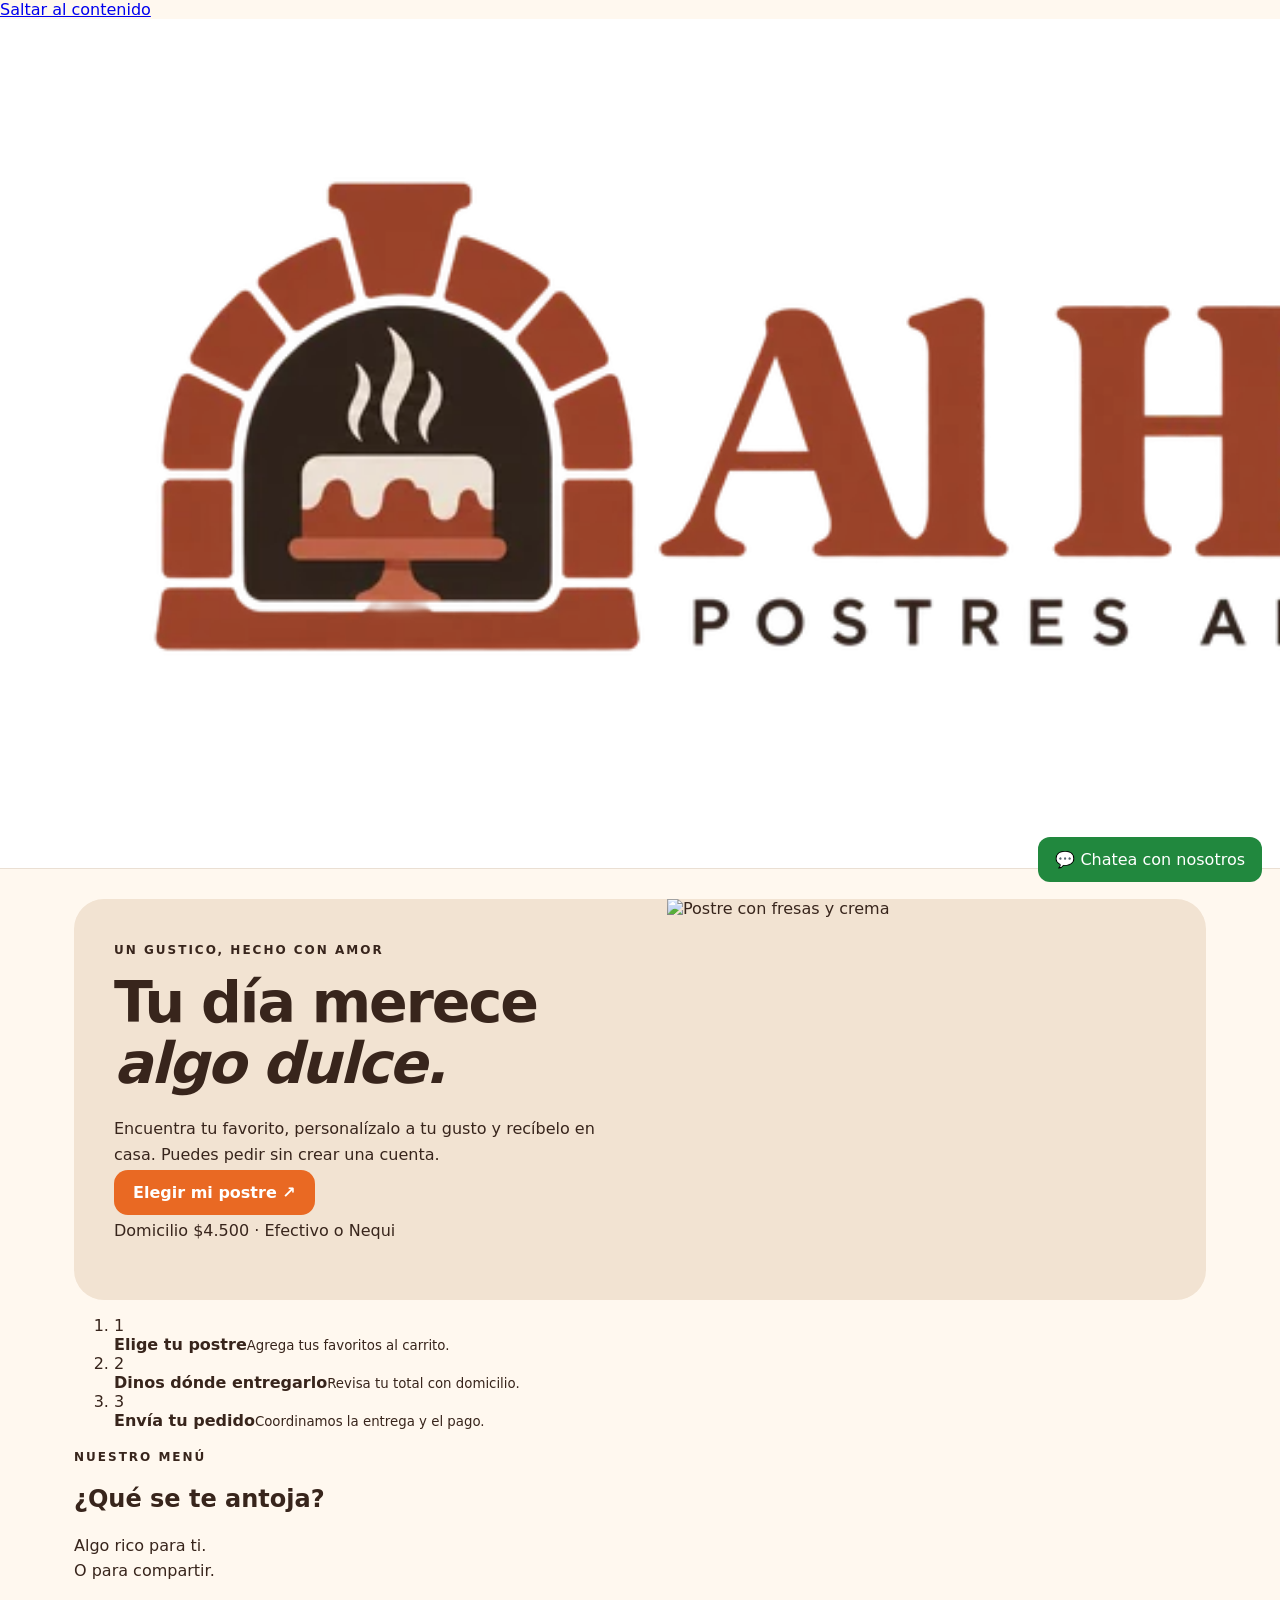
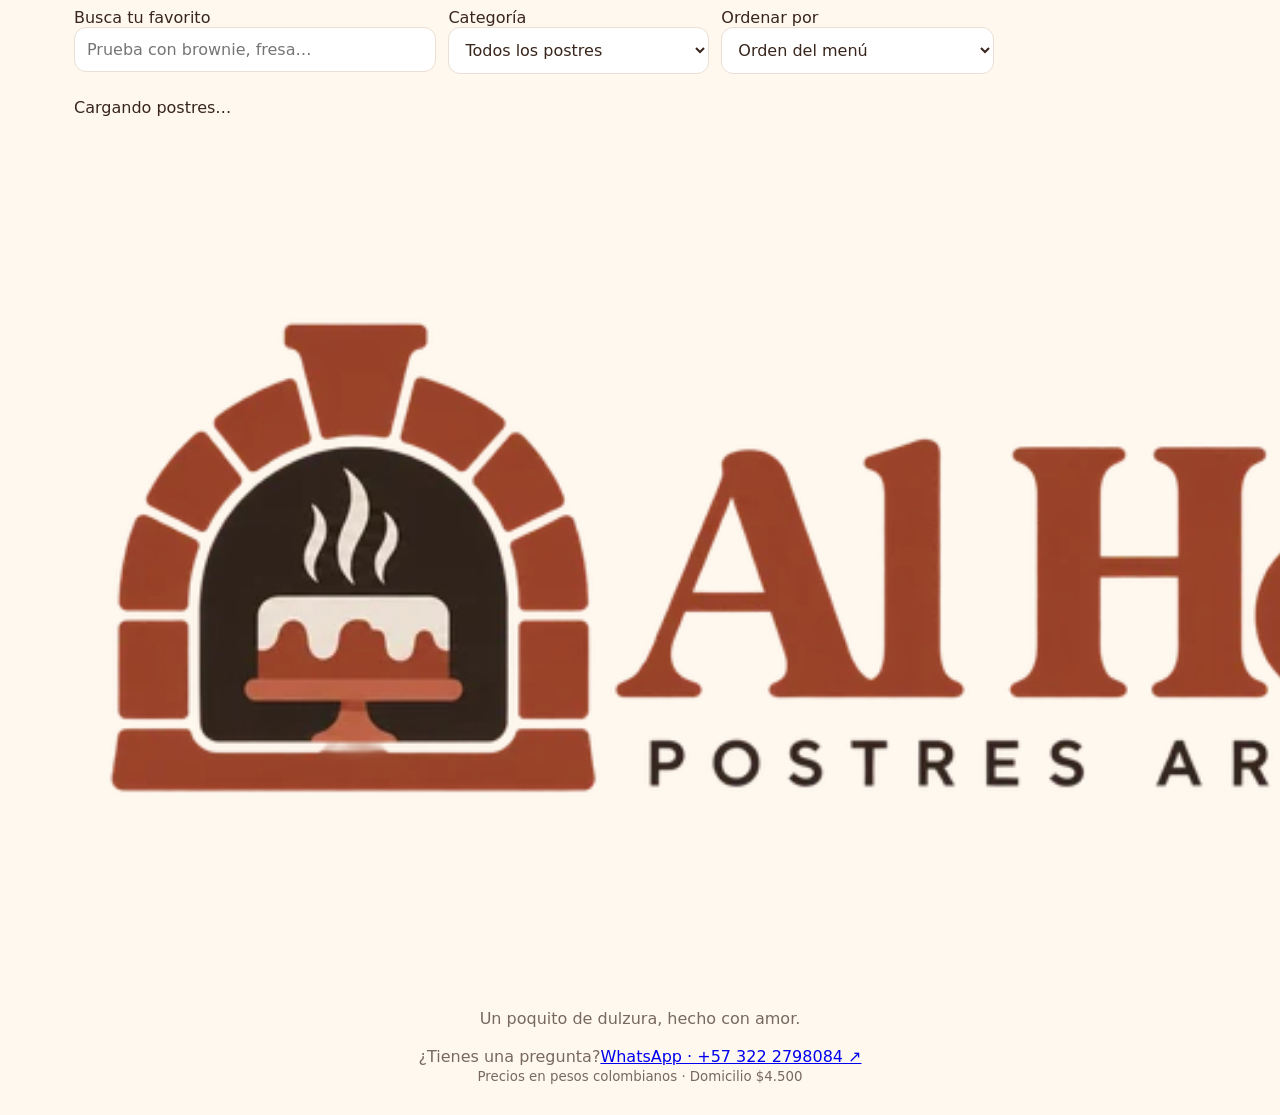
==== commit 0b1e6d4c: "Add delivery settings, verified reviews, promotions and mobile storefront" ====
--- a/pages/index.html
+++ b/pages/index.html
@@ -1,4 +1,4 @@
-<!doctype html><html lang="es"><head><meta charset="utf-8"><meta name="viewport" content="width=device-width,initial-scale=1"><meta name="theme-color" content="#ef7428"><title>Al Horno · Postres</title><style>
+<!doctype html><html lang="es"><head><meta charset="utf-8"><meta name="viewport" content="width=device-width,initial-scale=1"><meta name="theme-color" content="#ef7428"><title>Al Horno · Postres en San Gil</title><meta name="description" content="Elige tus postres favoritos en Al Horno, San Gil. Personaliza tu pedido, revisa el domicilio y paga con efectivo o Nequi. También puedes pedir por WhatsApp."><meta property="og:type" content="website"><meta property="og:title" content="Al Horno · Postres en San Gil"><meta property="og:description" content="Un gustico hecho con amor. Explora el menú y personaliza tu pedido."><meta property="og:image" content="https://al-horno.github.io/al-horno/assets/al-horno-logo.png"><meta property="og:url" content="https://al-horno.github.io/al-horno/"><link rel="canonical" href="https://al-horno.github.io/al-horno/"><meta name="referrer" content="strict-origin-when-cross-origin"><meta http-equiv="Content-Security-Policy" content="default-src 'self'; script-src 'self'; style-src 'self' 'unsafe-inline'; img-src 'self' https: data: blob:; connect-src 'self' https://tuetmzsfyosopuyscpuf.supabase.co; object-src 'none'; base-uri 'self'; form-action 'none'"><script type="application/ld+json">{"@context":"https://schema.org","@type":"Bakery","name":"Al Horno","url":"https://al-horno.github.io/al-horno/","telephone":"+573222798084","image":"https://al-horno.github.io/al-horno/assets/al-horno-logo.png","address":{"@type":"PostalAddress","addressLocality":"San Gil","addressRegion":"Santander","addressCountry":"CO"},"currenciesAccepted":"COP"}</script><style>
 :root{--ink:#38251c;--accent:#e96923;--cream:#fff8ef;--line:#eadfd3}*{box-sizing:border-box}body{margin:0;background:var(--cream);color:var(--ink);font:16px system-ui,sans-serif}header{background:#fff;position:sticky;top:0;z-index:2;border-bottom:1px solid var(--line)}nav{max-width:1180px;margin:auto;padding:17px 24px;display:flex;justify-content:space-between;align-items:center}.brand{font-size:25px;font-weight:850}.brand small{display:block;font-size:10px;letter-spacing:3px}button,.btn{border:0;border-radius:14px;padding:13px 19px;background:var(--accent);color:white;font:inherit;font-weight:700;cursor:pointer;text-decoration:none}button:focus-visible,a:focus-visible,input:focus-visible,select:focus-visible,textarea:focus-visible{outline:3px solid #5b371b;outline-offset:3px}main{max-width:1180px;margin:auto;padding:30px 24px}.hero{display:grid;grid-template-columns:1.1fr 1fr;overflow:hidden;border-radius:30px;background:#f2e3d2;min-height:340px}.hero div{padding:40px}.hero img{width:100%;height:100%;max-height:380px;object-fit:cover}h1{font-size:clamp(32px,5vw,57px);line-height:1.07;margin:14px 0 22px;letter-spacing:-2px}p{line-height:1.6}.eyebrow{font-size:12px;font-weight:750;letter-spacing:2px}.filters{display:flex;gap:12px;flex-wrap:wrap;margin:24px 0}input,select,textarea{border:1px solid var(--line);border-radius:12px;background:white;padding:12px;font:inherit;width:100%;color:var(--ink)}.filters input{flex:2;min-width:180px}.filters select{flex:1;min-width:150px}.grid{display:grid;grid-template-columns:repeat(3,1fr);gap:22px}.card{background:#fff;border:1px solid var(--line);border-radius:23px;overflow:hidden}.card img{width:100%;height:200px;object-fit:cover}.card>div{padding:20px}.card h3{margin:4px 0}.card p{color:#78695f;min-height:50px;font-size:14px}.row{display:flex;justify-content:space-between;align-items:center;gap:12px}.price{font-size:21px;font-weight:800}.muted{color:#78695f;font-size:14px}.cart{margin-top:35px;background:white;padding:28px;border:1px solid var(--line);border-radius:24px;scroll-margin-top:95px}.item{padding:16px 0;border-bottom:1px solid var(--line)}.item button{padding:7px 12px}.fields{display:grid;grid-template-columns:1fr 1fr;gap:18px;margin:22px 0}.fields label{display:grid;gap:6px}.wide{grid-column:1/-1}footer{text-align:center;padding:30px;color:#78695f}.notice{background:#fff0db;border-radius:12px;padding:14px}.empty{padding:30px;text-align:center}dialog{border:1px solid var(--line);border-radius:25px;padding:28px;max-width:480px;width:calc(100% - 32px)}dialog::backdrop{background:#38251c88}dialog label{display:block;margin:12px 0}dialog label input[type=checkbox]{width:auto}.toast{position:fixed;bottom:22px;left:50%;transform:translateX(-50%);background:var(--ink);color:white;border-radius:20px;padding:13px 20px;z-index:5}.hidden{display:none}@media(max-width:750px){.hero{grid-template-columns:1fr}.hero img{height:200px}.hero div{padding:27px}.grid{grid-template-columns:repeat(2,1fr)}.fields{grid-template-columns:1fr}}@media(max-width:480px){main{padding:20px 14px}.grid{grid-template-columns:1fr}.brand{font-size:22px}.cart{padding:20px}.card img{height:220px}}
 .hidden,[hidden]{display:none!important}.detail{max-width:1180px;margin:30px auto;padding:0 24px;display:grid;grid-template-columns:1.1fr 1fr;gap:45px}.detail>img{width:100%;height:620px;max-height:75vh;object-fit:cover;border-radius:18px}.detail h2{font:36px Georgia,serif}.detail label{display:block;margin:16px 0}.detail input[type=checkbox]{width:auto}.detail .btn{display:inline-block;margin:12px 8px 0 0}.detail button[type=submit]{width:100%;margin-top:16px}.cart{margin:10px auto;max-width:850px;min-height:60vh}.navlinks{display:flex;align-items:center;gap:18px}.navlinks>a:not(.btn){color:var(--ink);text-decoration:none}.chat{position:fixed;right:18px;bottom:18px;background:#21883e;color:white;padding:13px 17px;border-radius:12px;text-decoration:none;z-index:3}.toast{bottom:80px}.card>a{display:block}.card h3 a{color:inherit;text-decoration:none}.crumb{color:#78695f;text-decoration:none}.item strong{font-size:18px}@media(max-width:750px){.detail{grid-template-columns:1fr;gap:22px;padding:0 18px}.detail>img{height:320px}.detail h2{font-size:29px}.navlinks{gap:10px}.navlinks>a:not(.btn){font-size:14px}.chat{font-size:13px}.brand small{letter-spacing:1px}}
-</style></head><body><a class="skip-link" href="#catalogo">Saltar al contenido</a><header><nav><a class="brand" href="./index.html" aria-label="Al Horno, inicio"><img class="brand-logo" src="./assets/al-horno-logo.png" alt="Al Horno · Postres artesanales" width="1942" height="809" fetchpriority="high"></a><div class="navlinks"><a href="#catalogo">Productos</a><a class="btn cart-link" href="#carrito">Carrito <span id="count" aria-live="polite">0</span></a></div></nav></header><main><section id="hero" class="hero"><div><span class="eyebrow">UN GUSTICO, HECHO CON AMOR</span><h1>Tu día merece<br><em>algo dulce.</em></h1><p>Encuentra tu favorito, personalízalo a tu gusto y recíbelo en casa. Puedes pedir sin crear una cuenta.</p><a class="btn" href="#catalogo">Elegir mi postre <span aria-hidden="true">↗</span></a><p class="hero-note">Domicilio $4.500 · Efectivo o Nequi</p></div><img src="https://images.unsplash.com/photo-1565958011703-44f9829ba187?auto=format&fit=crop&w=1000&q=84" alt="Postre con fresas y crema"></section><section id="catalogo"><ol class="how-to" aria-label="Cómo hacer tu pedido"><li><span>1</span><div><strong>Elige tu postre</strong><small>Agrega tus favoritos al carrito.</small></div></li><li><span>2</span><div><strong>Dinos dónde entregarlo</strong><small>Revisa tu total con domicilio.</small></div></li><li><span>3</span><div><strong>Envía tu pedido</strong><small>Coordinamos la entrega y el pago.</small></div></li></ol><div class="section-heading"><div><span class="eyebrow">NUESTRO MENÚ</span><h2>¿Qué se te antoja?</h2></div><p>Algo rico para ti.<br>O para compartir.</p></div><div class="filters"><label class="search-label">Busca tu favorito<input id="search" type="search" placeholder="Prueba con brownie, fresa…" aria-label="Buscar postres"></label><label>Categoría<select id="category" aria-label="Categoría"><option value="">Todos los postres</option></select></label><label>Ordenar por<select id="sort" aria-label="Ordenar por"><option value="menu">Orden del menú</option><option value="price-asc">Menor precio</option><option value="price-desc">Mayor precio</option><option value="name">Nombre: A a Z</option></select></label></div><div class="catalog-meta"><p id="results-count" role="status"></p><button id="clear-filters" class="text-button" hidden>Limpiar filtros</button></div><p id="catalog-status" role="status" hidden></p><div id="products" class="grid" aria-live="polite">Cargando postres…</div></section><section id="carrito" class="cart" hidden><a class="crumb" href="#catalogo">← Seguir comprando</a><div class="section-heading"><div><span class="eyebrow">YA CASI ES TUYO</span><h2>Tu carrito</h2><p>Revisa tus postres y dinos dónde los entregamos.</p></div></div><div class="cart-layout"><div class="cart-products"><h3>1. Tus postres</h3><div id="items"></div></div><form id="checkout"><h3>2. Entrega y pago</h3><p class="muted">No necesitas una cuenta para pedir.</p><p class="price" id="total"></p><div class="fields"><label>Tu nombre<input name="name" autocomplete="name" required maxlength="100"></label><label>Celular de contacto<input name="phone" type="tel" autocomplete="tel" required maxlength="30"></label><label class="wide">Dirección de entrega<input name="address" autocomplete="street-address" required maxlength="300"></label><label class="wide">Indicaciones de entrega (opcional)<textarea name="notes" rows="2" maxlength="500" placeholder="Indicaciones de entrega o alguna preferencia"></textarea></label></div><p class="notice">El tamaño grande y los toppings se cotizan por WhatsApp. El negocio confirma disponibilidad, domicilio y precio final antes de preparar tu pedido.</p><button type="submit">Pedir por WhatsApp</button><p class="muted">Se abrirá el mensaje para que tú lo envíes. Tu pedido queda confirmado cuando el negocio te responda.</p></form></div></section></main><section id="options" class="detail" hidden><img id="detailPhoto" alt=""><div><a class="crumb" href="#catalogo">Inicio / Nuestros productos</a><h2 id="dessert" tabindex="-1"></h2><p id="detailPrice" class="price"></p><p id="detailDescription"></p><form id="customize"><label>Tamaño<select name="size"><option>Original</option><option>Grande (por cotizar)</option></select></label><fieldset class="topping-group"><legend>¿Un toque extra? <span>(opcional)</span></legend><p class="muted">El total se actualiza al elegir. Las opciones sin precio se confirman antes de preparar el pedido.</p><div id="toppings"></div></fieldset><label>Notas para este postre (opcional)<textarea name="note" maxlength="300" placeholder="Cuéntanos cómo lo prefieres"></textarea></label><button type="submit">Agregar al carrito</button></form><a class="btn secondary" href="#carrito">Ir a mi carrito →</a><a class="crumb" href="#catalogo">Seguir comprando</a><p id="option-price-note" class="muted" aria-live="polite"></p></div></section><footer><div><img class="brand-logo" src="./assets/al-horno-logo.png" alt="Al Horno · Postres artesanales" width="1942" height="809" loading="lazy"><p>Un poquito de dulzura, hecho con amor.</p></div><div><span>¿Tienes una pregunta?</span><a href="https://wa.me/573222798084" target="_blank" rel="noopener">WhatsApp · +57 322 2798084 ↗</a></div><small>Precios en pesos colombianos · Domicilio $4.500</small></footer><a class="chat" href="https://wa.me/573222798084" target="_blank" rel="noopener">💬 Chatea con nosotros</a><div id="toast" class="toast hidden" role="status"></div></body></html>
+</style></head><body><a class="skip-link" href="#catalogo">Saltar al contenido</a><header><nav><a class="brand" href="./index.html" aria-label="Al Horno, inicio"><img class="brand-logo" src="./assets/al-horno-logo.webp" alt="Al Horno · Postres artesanales" width="1942" height="809" fetchpriority="high"></a><div class="navlinks"><a href="#catalogo">Productos</a><a class="btn cart-link" href="#carrito">Carrito <span id="count" aria-live="polite">0</span></a></div></nav></header><main><section id="hero" class="hero"><div><span class="eyebrow">UN GUSTICO, HECHO CON AMOR</span><h1>Tu día merece<br><em>algo dulce.</em></h1><p>Encuentra tu favorito, personalízalo a tu gusto y recíbelo en casa. Puedes pedir sin crear una cuenta.</p><a class="btn" href="#catalogo">Elegir mi postre <span aria-hidden="true">↗</span></a><p class="hero-note">Domicilio $4.500 · Efectivo o Nequi</p></div><img src="https://images.unsplash.com/photo-1565958011703-44f9829ba187?auto=format&fit=crop&w=1000&q=84" alt="Postre con fresas y crema"></section><section id="catalogo"><ol class="how-to" aria-label="Cómo hacer tu pedido"><li><span>1</span><div><strong>Elige tu postre</strong><small>Agrega tus favoritos al carrito.</small></div></li><li><span>2</span><div><strong>Dinos dónde entregarlo</strong><small>Revisa tu total con domicilio.</small></div></li><li><span>3</span><div><strong>Envía tu pedido</strong><small>Coordinamos la entrega y el pago.</small></div></li></ol><div class="section-heading"><div><span class="eyebrow">NUESTRO MENÚ</span><h2>¿Qué se te antoja?</h2></div><p>Algo rico para ti.<br>O para compartir.</p></div><div class="filters"><label class="search-label">Busca tu favorito<input id="search" type="search" placeholder="Prueba con brownie, fresa…" aria-label="Buscar postres"></label><label>Categoría<select id="category" aria-label="Categoría"><option value="">Todos los postres</option></select></label><label>Ordenar por<select id="sort" aria-label="Ordenar por"><option value="menu">Orden del menú</option><option value="price-asc">Menor precio</option><option value="price-desc">Mayor precio</option><option value="name">Nombre: A a Z</option></select></label></div><div class="catalog-meta"><p id="results-count" role="status"></p><button id="clear-filters" class="text-button" hidden>Limpiar filtros</button></div><p id="catalog-status" role="status" hidden></p><div id="products" class="grid" aria-live="polite">Cargando postres…</div></section><section id="carrito" class="cart" hidden><a class="crumb" href="#catalogo">← Seguir comprando</a><div class="section-heading"><div><span class="eyebrow">YA CASI ES TUYO</span><h2>Tu carrito</h2><p>Revisa tus postres y dinos dónde los entregamos.</p></div></div><div class="cart-layout"><div class="cart-products"><h3>1. Tus postres</h3><div id="items"></div></div><form id="checkout"><h3>2. Entrega y pago</h3><p class="muted">No necesitas una cuenta para pedir.</p><p class="price" id="total"></p><div class="fields"><label>Tu nombre<input name="name" autocomplete="name" required maxlength="100"></label><label>Celular de contacto<input name="phone" type="tel" autocomplete="tel" required maxlength="30"></label><label class="wide">Dirección de entrega<input name="address" autocomplete="street-address" required maxlength="300"></label><label class="wide">Indicaciones de entrega (opcional)<textarea name="notes" rows="2" maxlength="500" placeholder="Indicaciones de entrega o alguna preferencia"></textarea></label></div><p class="notice">El tamaño grande y los toppings se cotizan por WhatsApp. El negocio confirma disponibilidad, domicilio y precio final antes de preparar tu pedido.</p><button type="submit">Pedir por WhatsApp</button><p class="muted">Se abrirá el mensaje para que tú lo envíes. Tu pedido queda confirmado cuando el negocio te responda.</p></form></div></section></main><section id="options" class="detail" hidden><img id="detailPhoto" alt=""><div><a class="crumb" href="#catalogo">Inicio / Nuestros productos</a><h2 id="dessert" tabindex="-1"></h2><p id="detailPrice" class="price"></p><p id="detailDescription"></p><form id="customize"><label>Tamaño<select name="size"><option>Original</option><option>Grande (por cotizar)</option></select></label><fieldset class="topping-group"><legend>¿Un toque extra? <span>(opcional)</span></legend><p class="muted">El total se actualiza al elegir. Las opciones sin precio se confirman antes de preparar el pedido.</p><div id="toppings"></div></fieldset><label>Notas para este postre (opcional)<textarea name="note" maxlength="300" placeholder="Cuéntanos cómo lo prefieres"></textarea></label><button type="submit">Agregar al carrito</button></form><a class="btn secondary" href="#carrito">Ir a mi carrito →</a><a class="crumb" href="#catalogo">Seguir comprando</a><p id="option-price-note" class="muted" aria-live="polite"></p></div></section><footer><div><img class="brand-logo" src="./assets/al-horno-logo.webp" alt="Al Horno · Postres artesanales" width="1942" height="809" loading="lazy"><p>Un poquito de dulzura, hecho con amor.</p></div><div><span>¿Tienes una pregunta?</span><a href="https://wa.me/573222798084" target="_blank" rel="noopener">WhatsApp · +57 322 2798084 ↗</a></div><small>Precios en pesos colombianos · Domicilio $4.500</small></footer><a class="chat" href="https://wa.me/573222798084" target="_blank" rel="noopener">💬 Chatea con nosotros</a><div id="toast" class="toast hidden" role="status"></div></body></html>
